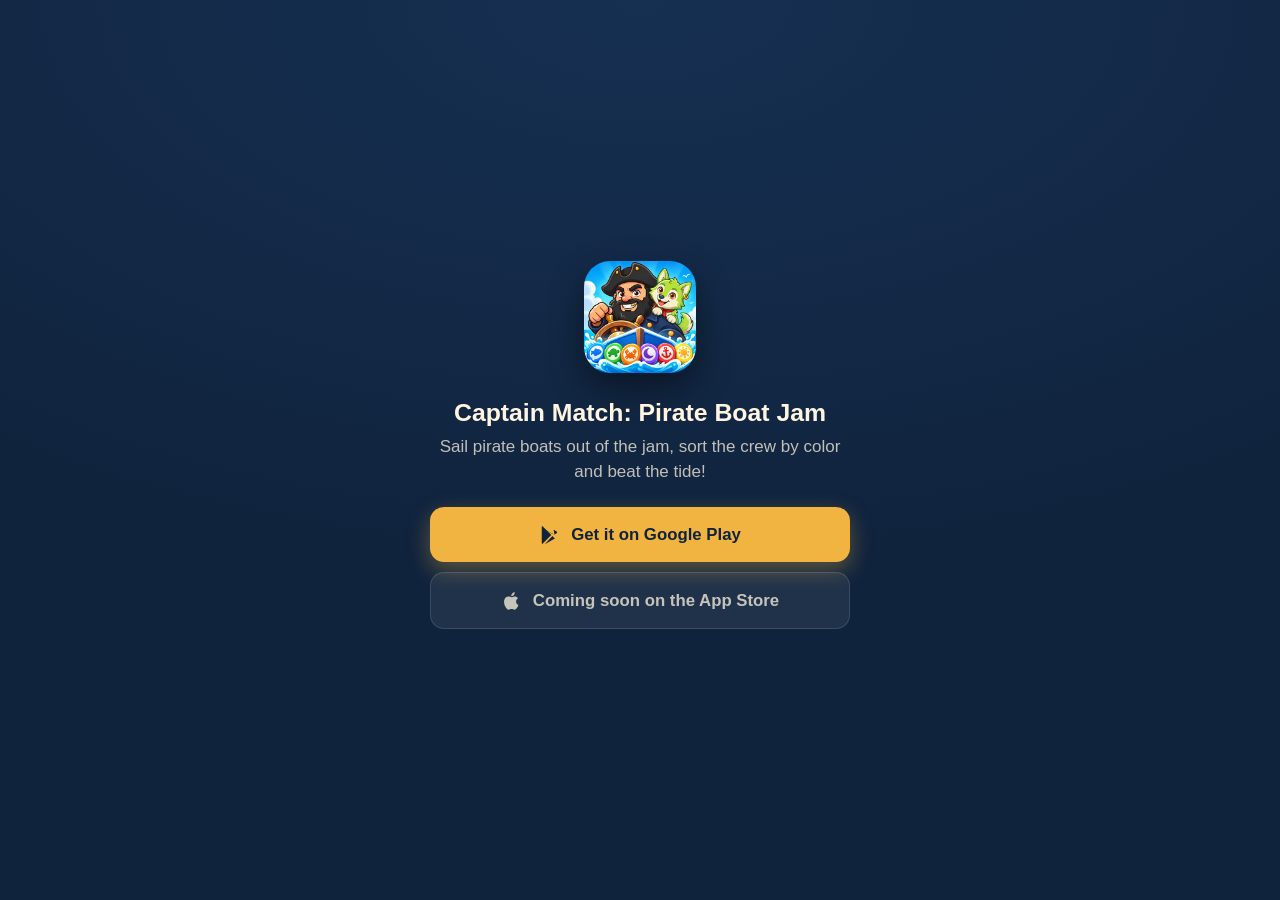
==== get/index.html @ 4f726f4d "/get yönlendirme sayfası: Android'i UTM'li Play'e yollar, iOS yakında, 14 dil Co-Authored-By: Claude" ====
<!doctype html>
<html lang="en">
<head>
<meta charset="utf-8">
<meta name="viewport" content="width=device-width, initial-scale=1">
<title>Get Captain Match</title>
<meta name="description" content="Download Captain Match: Pirate Boat Jam — a colorful boat jam puzzle with a pirate twist.">
<meta name="robots" content="noindex">
<meta property="og:title" content="Captain Match: Pirate Boat Jam">
<meta property="og:description" content="Sail pirate boats out of the jam, sort the crew by color and beat the tide!">
<meta property="og:image" content="https://mehmetuar.github.io/assets/banner.jpg?v=2">
<meta property="og:type" content="website">
<meta name="theme-color" content="#10233d">
<link rel="icon" type="image/png" sizes="32x32" href="../assets/favicon-32.png?v=2">
<link rel="apple-touch-icon" sizes="180x180" href="../assets/icon-180.png?v=2">
<style>
  :root {
    color-scheme: dark;
    --navy: #10233d; --navy-2: #163052;
    --gold: #f2b441; --gold-2: #ffd36a;
    --cream: #fff5e1; --muted: rgba(255,245,225,.74);
    --card: rgba(255,255,255,.07); --line: rgba(255,255,255,.12);
  }
  * { box-sizing: border-box; }
  body {
    margin: 0; min-height: 100svh; display: grid; place-items: center; padding: 24px 16px;
    font: 17px/1.5 -apple-system, BlinkMacSystemFont, "Segoe UI", Roboto, "Helvetica Neue", Arial, sans-serif;
    color: var(--cream); background: radial-gradient(120% 90% at 50% 0%, var(--navy-2), var(--navy) 70%);
  }
  main { width: 100%; max-width: 420px; text-align: center; }
  img.icon { width: 112px; height: 112px; border-radius: 26px; box-shadow: 0 14px 34px rgba(0,0,0,.45); }
  h1 { font-size: 1.55rem; line-height: 1.2; margin: 18px 0 6px; }
  p { margin: 0 0 22px; color: var(--muted); }
  .btn {
    display: flex; align-items: center; justify-content: center; gap: 10px; width: 100%; margin: 10px 0;
    padding: 15px 20px; border-radius: 14px; text-decoration: none; font-weight: 800; font-size: 1.05rem;
    background: var(--gold); color: var(--navy); box-shadow: 0 8px 22px rgba(242,180,65,.35);
  }
  .btn:hover { background: var(--gold-2); }
  .btn.soon { background: var(--card); color: var(--muted); border: 1px solid var(--line); box-shadow: none; pointer-events: none; }
  .btn svg { width: 22px; height: 22px; flex: none; }
  .note { font-size: .92rem; margin-top: 18px; }
  .hidden { display: none; }
</style>
</head>
<body>
<main>
  <img class="icon" src="../assets/icon-180.png?v=2" alt="Captain Match icon" width="112" height="112">
  <h1>Captain Match: Pirate Boat Jam</h1>
  <p id="lead" data-i18n="lead">Sail pirate boats out of the jam, sort the crew by color and beat the tide!</p>

  <a class="btn" id="android" href="https://play.google.com/store/apps/details?id=com.captainmatch.app" rel="noopener">
    <svg viewBox="0 0 24 24" fill="currentColor" aria-hidden="true"><path d="M3.6 2.3 13.4 12 3.6 21.7c-.3-.2-.6-.6-.6-1.2V3.5c0-.6.3-1 .6-1.2zm11 10.9 2.7 2.7-11 6.3zm0-2.4L4.3 4.5l11 6.3zm1.3 1.2 3.3-1.9c.9-.5.9-1.4 0-1.9l-3.3-1.9L17 12z"/></svg>
    <span data-i18n="android">Get it on Google Play</span>
  </a>

  <a class="btn soon" id="ios" href="https://apps.apple.com/app/id6809573977" rel="noopener" aria-disabled="true">
    <svg viewBox="0 0 24 24" fill="currentColor" aria-hidden="true"><path d="M16.4 12.6c0-2.4 2-3.6 2.1-3.7-1.1-1.7-2.9-1.9-3.5-1.9-1.5-.2-2.9.9-3.7.9s-1.9-.9-3.2-.8c-1.6 0-3.1 1-4 2.4-1.7 3-.4 7.3 1.2 9.7.8 1.2 1.8 2.5 3 2.4 1.2 0 1.7-.8 3.2-.8s1.9.8 3.2.8c1.3 0 2.2-1.2 3-2.4.9-1.4 1.3-2.7 1.3-2.8 0 0-2.6-1-2.6-3.8zM14 5.4c.7-.8 1.1-1.9 1-3-1 0-2.1.6-2.8 1.4-.6.7-1.2 1.8-1 2.9 1.1.1 2.2-.5 2.8-1.3z"/></svg>
    <span id="ios-label" data-i18n="ios_soon">Coming soon on the App Store</span>
  </a>

  <p class="note hidden" id="ios-note" data-i18n="ios_note">The iPhone version is in review. Check back soon!</p>
  <p class="note hidden" id="redirecting" data-i18n="redirecting">Opening Google Play…</p>
</main>

<script>
(function () {
  // iOS yayına girince true yapılır: iPhone ziyaretçi doğrudan App Store'a gider.
  var IOS_LIVE = false;
  var PLAY = "https://play.google.com/store/apps/details?id=com.captainmatch.app";
  var APPSTORE = "https://apps.apple.com/app/id6809573977";

  // Oyunun 14 dili + mağazadaki en-GB / es-MX. "lead" satırları Play kısa açıklamasıyla aynı.
  var T = {
    "en":      { lead: "Sail pirate boats out of the jam, sort the crew by color and beat the tide!", android: "Get it on Google Play", ios_soon: "Coming soon on the App Store", ios_live: "Download on the App Store", ios_note: "The iPhone version is in review. Check back soon!", redirecting: "Opening Google Play…" },
    "en-GB":   { lead: "Sail pirate boats out of the jam, sort the crew by colour and beat the tide!", android: "Get it on Google Play", ios_soon: "Coming soon on the App Store", ios_live: "Download on the App Store", ios_note: "The iPhone version is in review. Check back soon!", redirecting: "Opening Google Play…" },
    "tr":      { lead: "Korsan gemilerini sıkışıklıktan kurtar, tayfayı renge göre sırala, gelgiti yen!", android: "Google Play'den indir", ios_soon: "App Store'da yakında", ios_live: "App Store'dan indir", ios_note: "iPhone sürümü incelemede. Yakında burada!", redirecting: "Google Play açılıyor…" },
    "de":      { lead: "Piratenboote aus dem Stau holen, Crew nach Farben sortieren, Gezeiten meistern!", android: "Jetzt bei Google Play", ios_soon: "Bald im App Store", ios_live: "Laden im App Store", ios_note: "Die iPhone-Version ist in Prüfung. Schau bald wieder vorbei!", redirecting: "Google Play wird geöffnet …" },
    "es":      { lead: "¡Saca los barcos piratas del atasco, ordena la tripulación por colores y vence!", android: "Disponible en Google Play", ios_soon: "Próximamente en el App Store", ios_live: "Descargar en el App Store", ios_note: "La versión para iPhone está en revisión. ¡Vuelve pronto!", redirecting: "Abriendo Google Play…" },
    "es-MX":   { lead: "¡Saca los barcos piratas del atasco, ordena la tripulación por colores y gana!", android: "Disponible en Google Play", ios_soon: "Próximamente en el App Store", ios_live: "Descargar en el App Store", ios_note: "La versión para iPhone está en revisión. ¡Vuelve pronto!", redirecting: "Abriendo Google Play…" },
    "fr":      { lead: "Sors les bateaux pirates de l'embouteillage, trie l'équipage par couleur !", android: "Disponible sur Google Play", ios_soon: "Bientôt sur l'App Store", ios_live: "Télécharger dans l'App Store", ios_note: "La version iPhone est en cours de validation. Revenez bientôt !", redirecting: "Ouverture de Google Play…" },
    "it":      { lead: "Libera le barche pirata dall'ingorgo, ordina la ciurma per colore e vinci!", android: "Disponibile su Google Play", ios_soon: "Presto su App Store", ios_live: "Scarica su App Store", ios_note: "La versione per iPhone è in revisione. Torna presto!", redirecting: "Apertura di Google Play…" },
    "pt":      { lead: "Tire os barcos piratas do engarrafamento, ordene a tripulação por cores e vença!", android: "Disponível no Google Play", ios_soon: "Em breve na App Store", ios_live: "Baixar na App Store", ios_note: "A versão para iPhone está em análise. Volte em breve!", redirecting: "Abrindo o Google Play…" },
    "ru":      { lead: "Выведи пиратские лодки из пробки, рассади команду по цветам и покори прилив!", android: "Доступно в Google Play", ios_soon: "Скоро в App Store", ios_live: "Загрузить в App Store", ios_note: "Версия для iPhone на проверке. Загляните позже!", redirecting: "Открываем Google Play…" },
    "id":      { lead: "Bebaskan kapal bajak laut dari kemacetan, susun awak sesuai warna, dan menang!", android: "Dapatkan di Google Play", ios_soon: "Segera hadir di App Store", ios_live: "Unduh di App Store", ios_note: "Versi iPhone sedang ditinjau. Kembali lagi segera!", redirecting: "Membuka Google Play…" },
    "ja":      { lead: "海賊船を渋滞から脱出させ、船員を色分けして乗せよう！潮を読む船のパズルゲーム", android: "Google Play で手に入れよう", ios_soon: "App Store で近日公開", ios_live: "App Store からダウンロード", ios_note: "iPhone 版は審査中です。もうしばらくお待ちください！", redirecting: "Google Play を開いています…" },
    "ko":      { lead: "해적선을 교통 체증에서 탈출시키고 선원을 색깔별로 태우세요! 물때를 읽는 배 퍼즐 게임", android: "Google Play 다운로드", ios_soon: "App Store 출시 예정", ios_live: "App Store에서 다운로드", ios_note: "iPhone 버전은 심사 중입니다. 곧 다시 확인해 주세요!", redirecting: "Google Play를 여는 중…" },
    "zh-Hans": { lead: "把海盗船从堵车中解救出来，按颜色让船员上船，读懂潮汐的益智游戏！", android: "Google Play 下载", ios_soon: "即将登陆 App Store", ios_live: "在 App Store 下载", ios_note: "iPhone 版正在审核中，敬请期待！", redirecting: "正在打开 Google Play…" },
    "zh-Hant": { lead: "把海盜船從塞車中解救出來，按顏色讓船員上船，讀懂潮汐的益智遊戲！", android: "Google Play 下載", ios_soon: "即將登陸 App Store", ios_live: "在 App Store 下載", ios_note: "iPhone 版正在審核中，敬請期待！", redirecting: "正在開啟 Google Play…" },
    "ar":      { lead: "أخرِج قوارب القراصنة من الزحمة، ورتّب الطاقم حسب الألوان، وتغلّب على المد!", android: "احصل عليه من Google Play", ios_soon: "قريبًا على App Store", ios_live: "حمّله من App Store", ios_note: "إصدار iPhone قيد المراجعة. عُد قريبًا!", redirecting: "جارٍ فتح Google Play…" }
  };

  var q = new URLSearchParams(location.search);

  // Tarayıcı dilinden sayfa dili: ?l=ja ile zorlanabilir (kontrol için).
  function pickLang() {
    var list = q.get("l") ? [q.get("l")] : (navigator.languages && navigator.languages.length ? navigator.languages : [navigator.language || "en"]);
    for (var i = 0; i < list.length; i++) {
      var l = String(list[i]).toLowerCase(), base = l.split("-")[0];
      if (base === "zh") return /hant|tw|hk|mo/.test(l) ? "zh-Hant" : "zh-Hans";
      if (base === "en") return l === "en-gb" || l === "en-au" || l === "en-nz" || l === "en-ie" ? "en-GB" : "en";
      if (base === "es") return l === "es-es" || l === "es" ? "es" : "es-MX";
      if (T[base]) return base;
    }
    return "en";
  }
  var lang = pickLang(), t = T[lang];
  document.documentElement.lang = lang;
  if (lang === "ar") document.documentElement.dir = "rtl";
  document.querySelectorAll("[data-i18n]").forEach(function (el) { if (t[el.dataset.i18n]) el.textContent = t[el.dataset.i18n]; });

  // ?s=tiktok gibi kaynak etiketi → Play Console'un edinim raporunda UTM olarak görünür.
  function tag(v, fallback) { v = (v || "").toLowerCase().replace(/[^a-z0-9_-]/g, "").slice(0, 32); return v || fallback; }
  var source = tag(q.get("s"), "bio"), medium = tag(q.get("m"), "social");
  var referrer = "utm_source=" + source + "&utm_medium=" + medium + "&utm_campaign=get";
  var playUrl = PLAY + "&referrer=" + encodeURIComponent(referrer);

  var android = document.getElementById("android"), ios = document.getElementById("ios");
  android.href = playUrl;

  if (IOS_LIVE) {
    ios.classList.remove("soon"); ios.removeAttribute("aria-disabled");
    document.getElementById("ios-label").textContent = t.ios_live;
  }

  var ua = navigator.userAgent || "";
  var isAndroid = /Android/i.test(ua);
  var isIOS = /iPhone|iPad|iPod/i.test(ua) || (navigator.platform === "MacIntel" && navigator.maxTouchPoints > 1);

  if (isAndroid) {
    document.getElementById("redirecting").classList.remove("hidden");
    location.replace(playUrl);
  } else if (isIOS) {
    if (IOS_LIVE) location.replace(APPSTORE);
    else document.getElementById("ios-note").classList.remove("hidden");
  }
})();
</script>
</body>
</html>
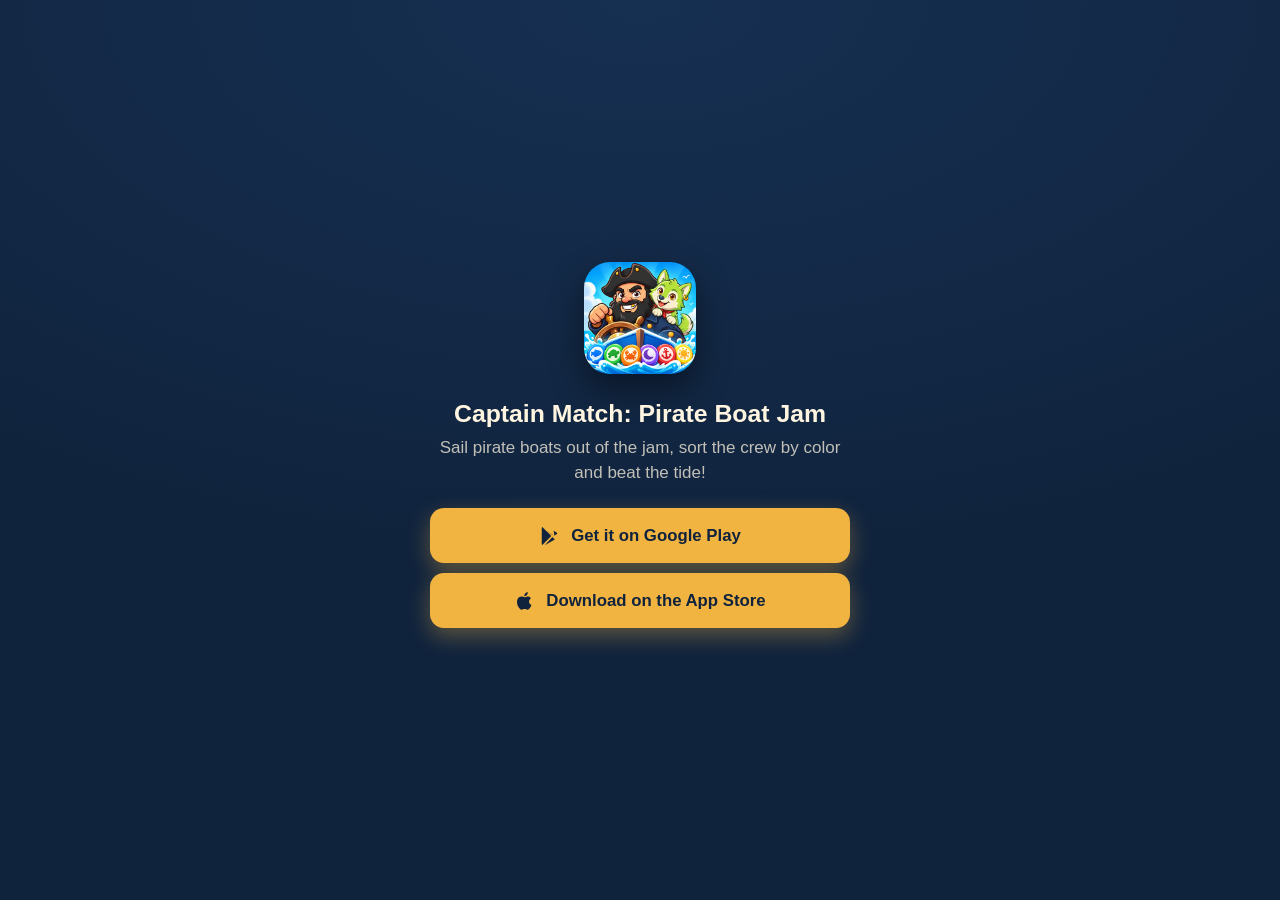
==== commit 431af27d: "Yeni site: Büyük Sefer tasarımı, Ustalar, Seyir Defteri, TR/EN - Ana sayfa oyunun görsel diliyle yen" ====
--- a/get/index.html
+++ b/get/index.html
@@ -66,7 +66,7 @@
 <script>
 (function () {
   // iOS yayına girince true yapılır: iPhone ziyaretçi doğrudan App Store'a gider.
-  var IOS_LIVE = false;
+  var IOS_LIVE = true;
   var PLAY = "https://play.google.com/store/apps/details?id=com.captainmatch.app";
   var APPSTORE = "https://apps.apple.com/app/id6809573977";
 
